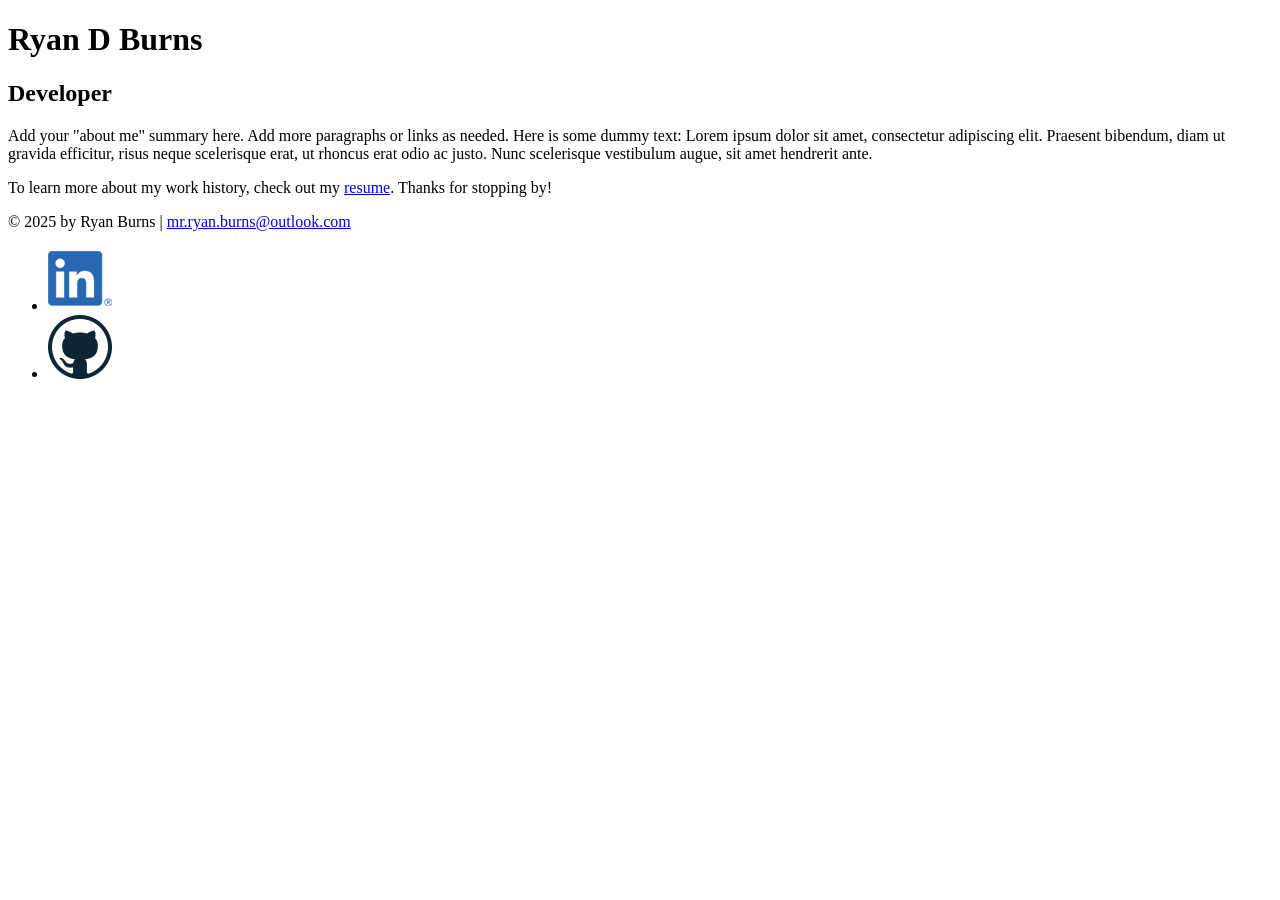
==== index.html @ b5fdc2f4 "first commit" ====
<!DOCTYPE html>
<html lang="en">
  <head>
    <meta charset="UTF-8">
    <meta name="viewport" content="width=device-width, initial-scale=1">
    <title>Ryan D Burns | Developer</title>
  </head>
  <body>
    <!-- //  INTRO  // -->
    <header>
      <!-- Start content edits below this line. -->
      <h1>Ryan D Burns</h1>
      <h2>Developer</h2>
      

      <!-- End content edits here. -->
    </header>

    <!-- //  ABOUT ME  // -->
    <main>
      <!-- Start content edits below this line. -->
      <p>Add your "about me" summary here. Add more paragraphs or links as needed. Here is some dummy text: Lorem ipsum dolor sit amet, consectetur adipiscing elit. Praesent bibendum, diam ut gravida efficitur, risus neque scelerisque erat, ut rhoncus erat odio ac justo. Nunc scelerisque vestibulum augue, sit amet hendrerit ante.</p>
      <p>To learn more about my work history, check out my <a href="resume.html"> resume</a>. Thanks for stopping by!</p>

      <!-- End content edits here. -->
    </main>

    <!-- //  FOOTER INFO, SOCIAL MEDIA  // -->
    <footer>
      <!-- Start content edits below this line. -->
      <p>© 2025 by Ryan Burns | <a href="mailto:email@example.com">mr.ryan.burns@outlook.com</a></p>

      <!-- Add or remove any networks. -->
      <ul>
        <li>
          <a href="https://www.linkedin.com/in/ryandburns/" target="_blank"><img src="images/icon-logo-linkedin.png" alt="My LinkedIn Profile"></a>
          <img src="" alt="">
        </li>
        <li>
          <a href="https://github.com/ryanbcommits" target="_blank"><img src="images/icon-logo-github.png" alt="My github Profile"></a>
        </li>
      </ul>
      <!-- End content edits here. -->
    </footer>
  </body>
</html>
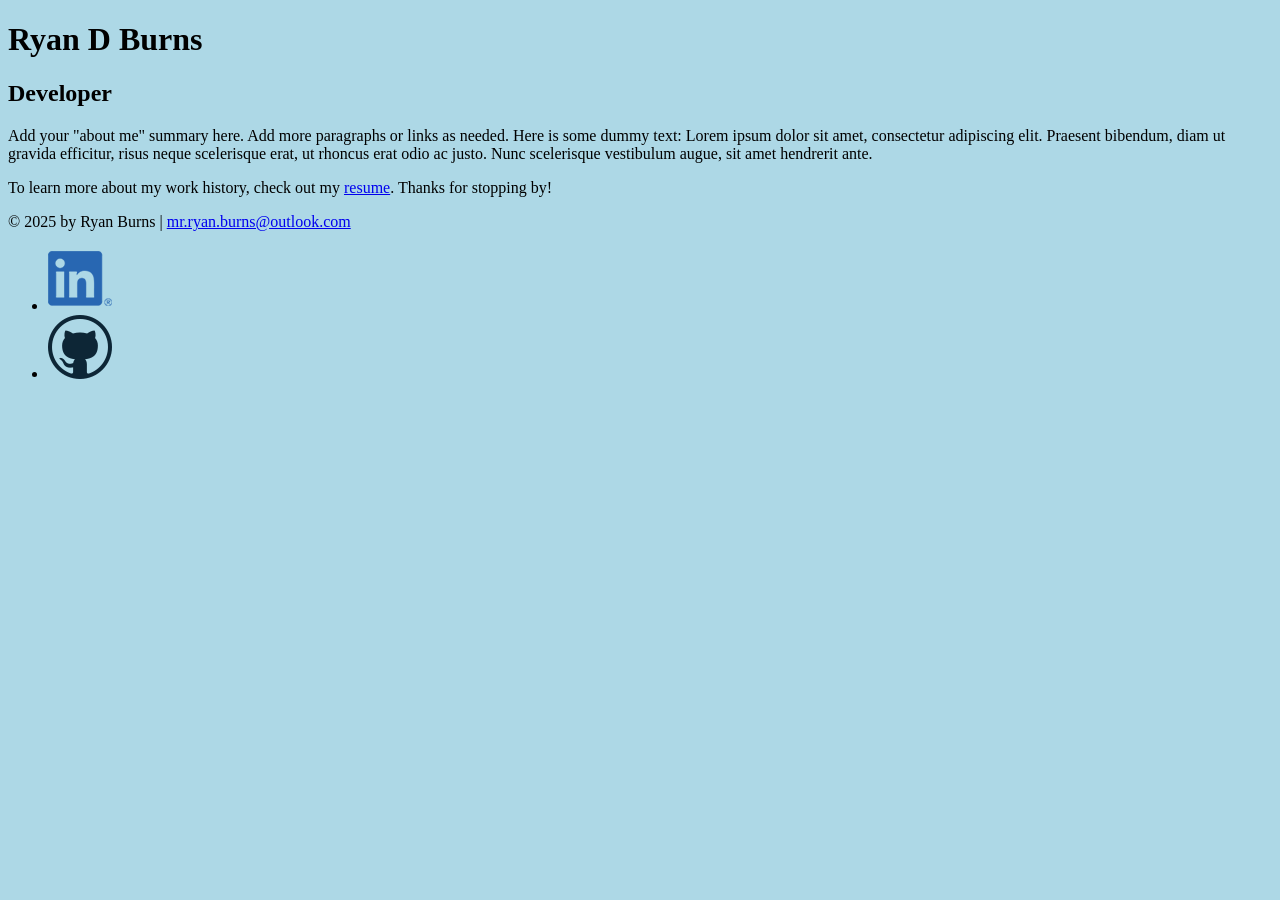
==== commit b34e5697: "Created a styles.css file" ====
--- a/index.html
+++ b/index.html
@@ -4,6 +4,8 @@
     <meta charset="UTF-8">
     <meta name="viewport" content="width=device-width, initial-scale=1">
     <title>Ryan D Burns | Developer</title>
+    <link rel="stylesheet" href="css/styles.css">
+    
   </head>
   <body>
     <!-- //  INTRO  // -->
--- a/css/styles.css
+++ b/css/styles.css
@@ -0,0 +1,3 @@
+body {
+    background: lightblue;
+}
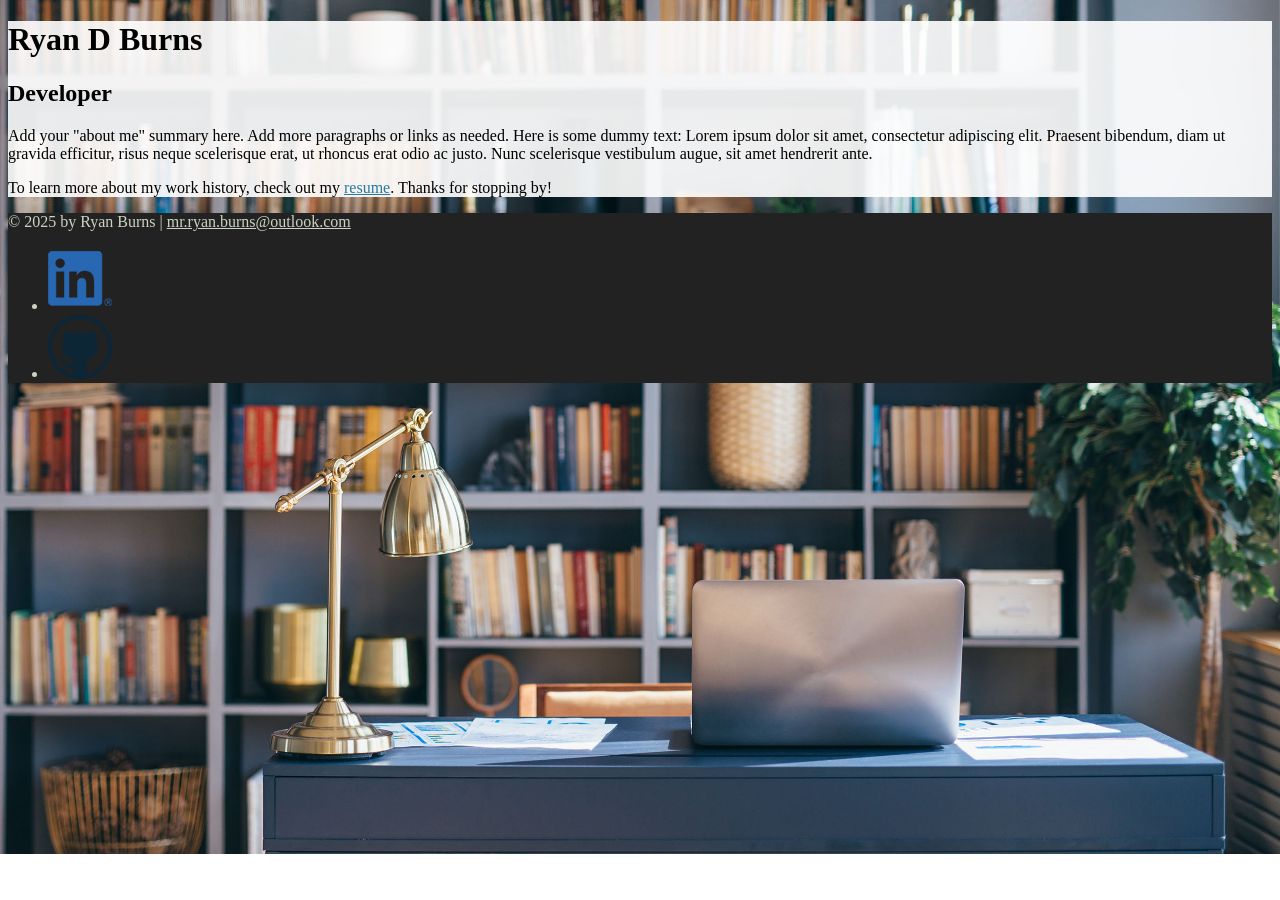
==== commit 88028fa7: "Worked through CSS training" ====
--- a/index.html
+++ b/index.html
@@ -7,26 +7,27 @@
     <link rel="stylesheet" href="css/styles.css">
     
   </head>
-  <body>
+  <body class="home">
     <!-- //  INTRO  // -->
-    <header>
-      <!-- Start content edits below this line. -->
-      <h1>Ryan D Burns</h1>
-      <h2>Developer</h2>
-      
+    <div class="content-wrapper">
+      <header>
+        <!-- Start content edits below this line. -->
+        <h1>Ryan D Burns</h1>
+        <h2>Developer</h2>
+        
 
-      <!-- End content edits here. -->
-    </header>
+        <!-- End content edits here. -->
+      </header>
 
-    <!-- //  ABOUT ME  // -->
-    <main>
-      <!-- Start content edits below this line. -->
-      <p>Add your "about me" summary here. Add more paragraphs or links as needed. Here is some dummy text: Lorem ipsum dolor sit amet, consectetur adipiscing elit. Praesent bibendum, diam ut gravida efficitur, risus neque scelerisque erat, ut rhoncus erat odio ac justo. Nunc scelerisque vestibulum augue, sit amet hendrerit ante.</p>
-      <p>To learn more about my work history, check out my <a href="resume.html"> resume</a>. Thanks for stopping by!</p>
+      <!-- //  ABOUT ME  // -->
+      <main>
+        <!-- Start content edits below this line. -->
+        <p>Add your "about me" summary here. Add more paragraphs or links as needed. Here is some dummy text: Lorem ipsum dolor sit amet, consectetur adipiscing elit. Praesent bibendum, diam ut gravida efficitur, risus neque scelerisque erat, ut rhoncus erat odio ac justo. Nunc scelerisque vestibulum augue, sit amet hendrerit ante.</p>
+        <p>To learn more about my work history, check out my <a href="resume.html"> resume</a>. Thanks for stopping by!</p>
 
-      <!-- End content edits here. -->
-    </main>
-
+        <!-- End content edits here. -->
+      </main>
+    </div>
     <!-- //  FOOTER INFO, SOCIAL MEDIA  // -->
     <footer>
       <!-- Start content edits below this line. -->
--- a/css/styles.css
+++ b/css/styles.css
@@ -1,3 +1,71 @@
+/*
+Color Pallete:
+--davys-gray: #50514fff;
+--ash-gray: #cbd4c2ff;
+--snow: #fffcffff;
+--cerulean: #247ba0ff;
+--khaki: #c3b299ff;
+*/
+
+/*GLOBAL STYLES
+-------------------------------------*/
 body {
-    background: lightblue;
+    background: snow;
+}
+
+/* links */
+a {
+    color: #247ba0ff;
+
+}
+
+a:hover {
+    color: #50514fff;
+    text-decoration: none;
+}
+
+footer a {
+    color: #cbd4c2ff;
+}
+footer a:hover {
+    color: #fffcffff;
+    text-decoration: none;
+}
+
+.btn {
+    background-color: #247ba0ff;
+    color: #fffcffff;
+    text-decoration: none;
+}
+
+/* HOME
+-------------------------------------*/
+.home {
+    background: url(../images/bg-home-office-bookshelf.jpg) no-repeat;
+    background-size: cover;
+}
+.home .content-wrapper {
+    background: rgb(255 255 255 / 0.9);
+}
+
+/* RESUME
+-------------------------------------*/
+
+/* Profile
+-------------------------------------*/
+
+/* Projects
+-------------------------------------*/
+
+/* Work Experience
+-------------------------------------*/
+
+/* Education
+-------------------------------------*/
+
+/* FOOTER
+-------------------------------------*/
+footer {
+    background: #222;
+    color: #cbd4c2ff;
 }
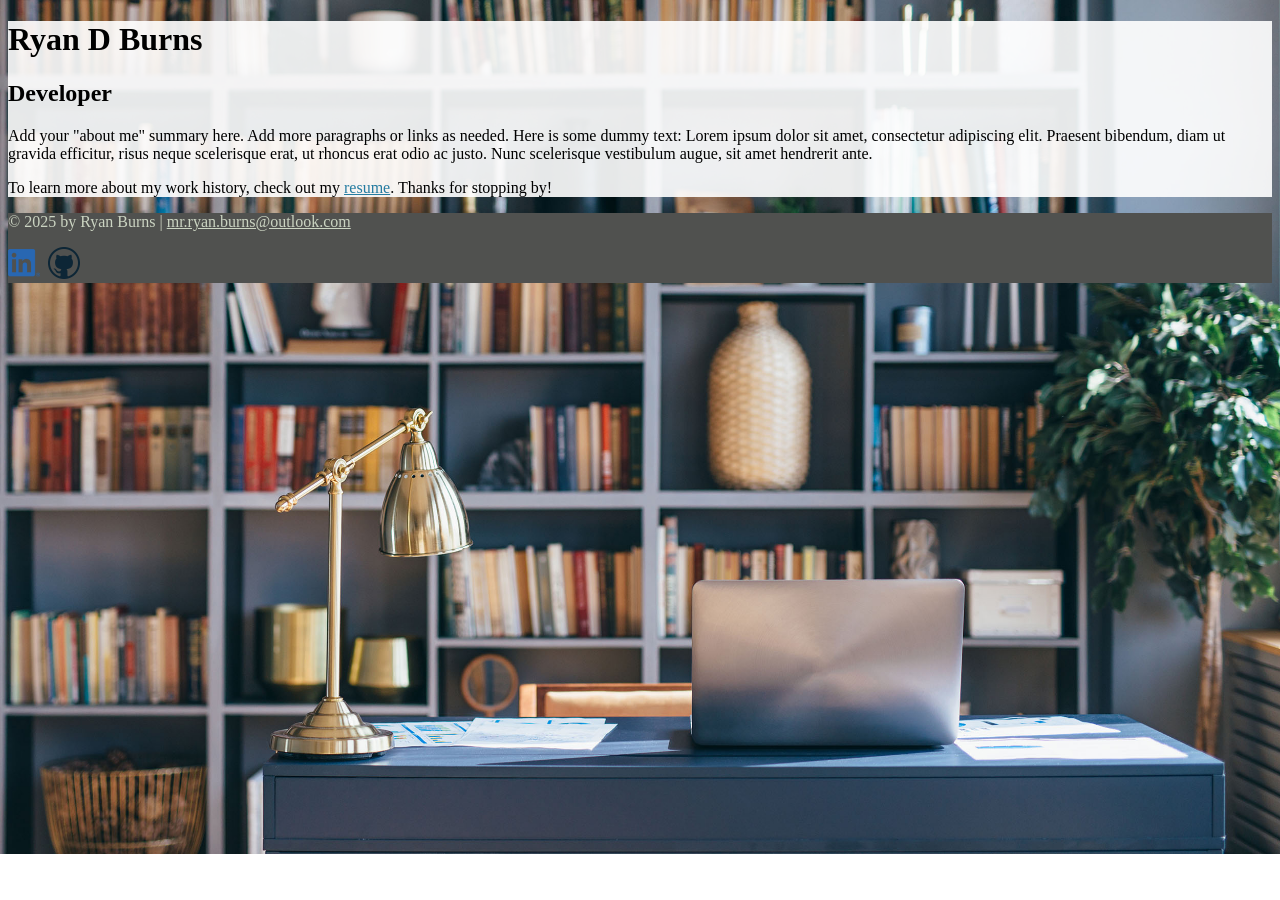
==== commit 4363685d: "Implemented inline-block to show icons like block elements" ====
--- a/index.html
+++ b/index.html
@@ -34,7 +34,7 @@
       <p>© 2025 by Ryan Burns | <a href="mailto:email@example.com">mr.ryan.burns@outlook.com</a></p>
 
       <!-- Add or remove any networks. -->
-      <ul>
+      <ul class="socials">
         <li>
           <a href="https://www.linkedin.com/in/ryandburns/" target="_blank"><img src="images/icon-logo-linkedin.png" alt="My LinkedIn Profile"></a>
           <img src="" alt="">
--- a/css/styles.css
+++ b/css/styles.css
@@ -9,6 +9,17 @@
 
 /*GLOBAL STYLES
 -------------------------------------*/
+
+/* 
+  https://www.paulirish.com/2012/box-sizing-border-box-ftw/
+*/
+html {
+  box-sizing: border-box;
+}
+*, *:before, *:after {
+  box-sizing: inherit;
+}
+
 body {
     background: snow;
 }
@@ -20,7 +31,7 @@
 }
 
 a:hover {
-    color: #50514fff;
+    color: #cbd4c2ff;
     text-decoration: none;
 }
 
@@ -66,6 +77,16 @@
 /* FOOTER
 -------------------------------------*/
 footer {
-    background: #222;
+    background: #50514fff;
     color: #cbd4c2ff;
+}
+.socials {
+    list-style-type: none;
+    padding: 0;
+}
+.socials li {
+    display: inline-block; /*This applies the list items like block elements*/ 
+}
+.socials img {
+    width: 32px;
 }
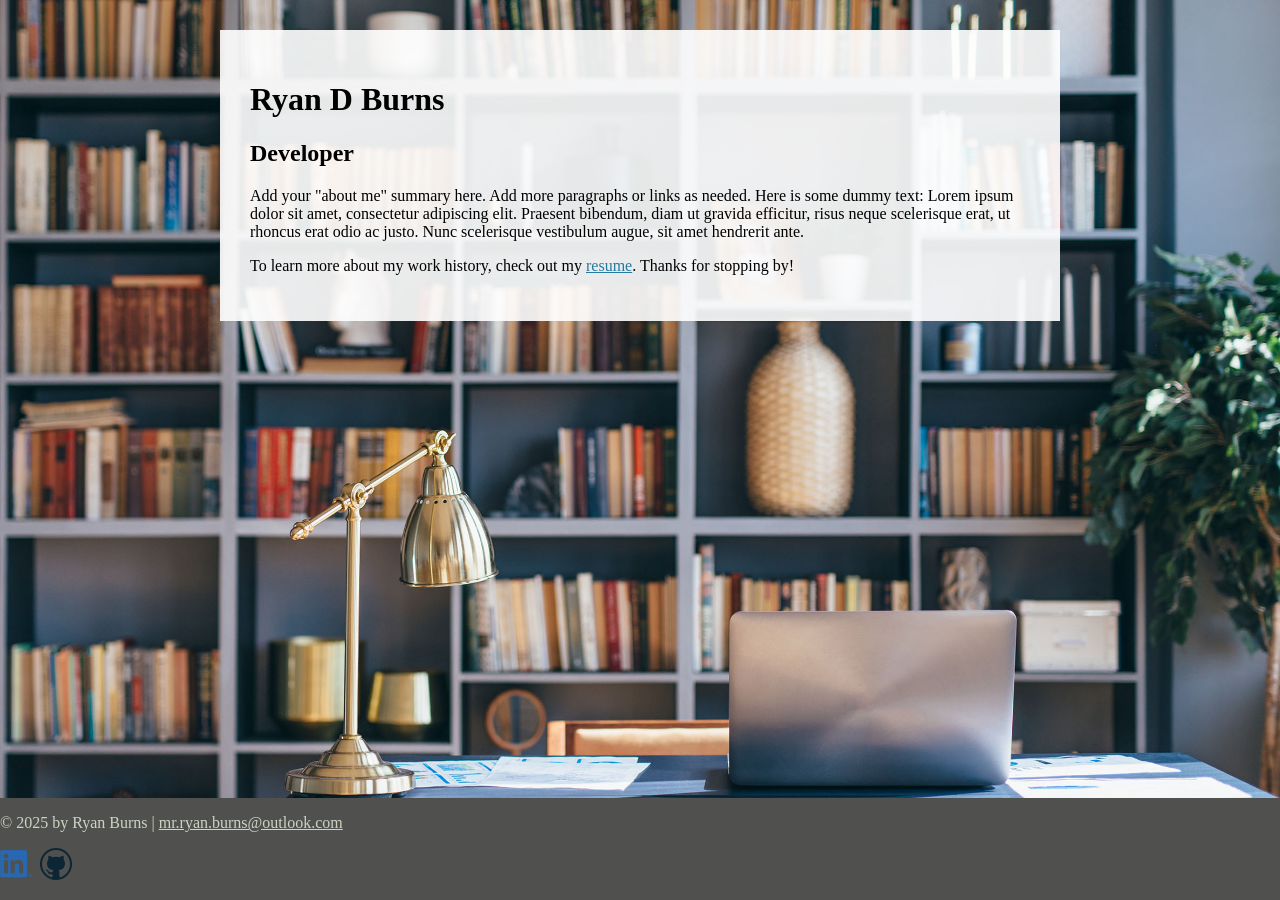
==== commit af2b0816: "implemented flexbox to index.html" ====
--- a/index.html
+++ b/index.html
@@ -10,23 +10,25 @@
   <body class="home">
     <!-- //  INTRO  // -->
     <div class="content-wrapper">
-      <header>
-        <!-- Start content edits below this line. -->
-        <h1>Ryan D Burns</h1>
-        <h2>Developer</h2>
-        
+      <div class="content-bg">
+        <header>
+          <!-- Start content edits below this line. -->
+          <h1>Ryan D Burns</h1>
+          <h2>Developer</h2>
+          
 
-        <!-- End content edits here. -->
-      </header>
+          <!-- End content edits here. -->
+        </header>
 
-      <!-- //  ABOUT ME  // -->
-      <main>
-        <!-- Start content edits below this line. -->
-        <p>Add your "about me" summary here. Add more paragraphs or links as needed. Here is some dummy text: Lorem ipsum dolor sit amet, consectetur adipiscing elit. Praesent bibendum, diam ut gravida efficitur, risus neque scelerisque erat, ut rhoncus erat odio ac justo. Nunc scelerisque vestibulum augue, sit amet hendrerit ante.</p>
-        <p>To learn more about my work history, check out my <a href="resume.html"> resume</a>. Thanks for stopping by!</p>
+        <!-- //  ABOUT ME  // -->
+        <main>
+          <!-- Start content edits below this line. -->
+          <p>Add your "about me" summary here. Add more paragraphs or links as needed. Here is some dummy text: Lorem ipsum dolor sit amet, consectetur adipiscing elit. Praesent bibendum, diam ut gravida efficitur, risus neque scelerisque erat, ut rhoncus erat odio ac justo. Nunc scelerisque vestibulum augue, sit amet hendrerit ante.</p>
+          <p>To learn more about my work history, check out my <a href="resume.html"> resume</a>. Thanks for stopping by!</p>
 
-        <!-- End content edits here. -->
-      </main>
+          <!-- End content edits here. -->
+        </main>
+      </div>
     </div>
     <!-- //  FOOTER INFO, SOCIAL MEDIA  // -->
     <footer>
--- a/css/styles.css
+++ b/css/styles.css
@@ -7,7 +7,7 @@
 --khaki: #c3b299ff;
 */
 
-/*GLOBAL STYLES
+/*GLOBAL STYLES 
 -------------------------------------*/
 
 /* 
@@ -20,8 +20,13 @@
   box-sizing: inherit;
 }
 
+html, body {
+    height: 100%;
+}
+
 body {
     background: snow;
+    margin: 0;
 }
 
 /* links */
@@ -49,21 +54,62 @@
     text-decoration: none;
 }
 
+.content-wrapper {
+    margin: 0 auto;
+    padding: 30px;
+    max-width: 900px;;
+    
+}
+
 /* HOME
 -------------------------------------*/
 .home {
     background: url(../images/bg-home-office-bookshelf.jpg) no-repeat;
     background-size: cover;
+    display: flex;
+    flex-direction: column;
 }
 .home .content-wrapper {
+    flex: 1 0 auto;
+}
+.content-bg {
     background: rgb(255 255 255 / 0.9);
+    padding: 30px;
 }
 
 /* RESUME
 -------------------------------------*/
+.resume header::before {
+    background: url(../images/bg-home-office-bookshelf.jpg) center;
+    background-size: cover;
+    content: "";
+    display: block;
+    height: 250px;
+}
+.resume-section {
+    margin-bottom: 50px;
+}
+.resume-section h2 {
+    border-bottom: 2px dashed #cbd4c2ff;
+}
+.download-link {
+    position: fixed;
+    top: 5px;
+    left: 5px;
+}
 
 /* Profile
 -------------------------------------*/
+.project-item {
+    display: flow-root;
+    margin: 30px 0;
+}
+
+.project-item img{
+    width: 300px;
+    float: left;
+    margin-right: 20px;
+}
 
 /* Projects
 -------------------------------------*/
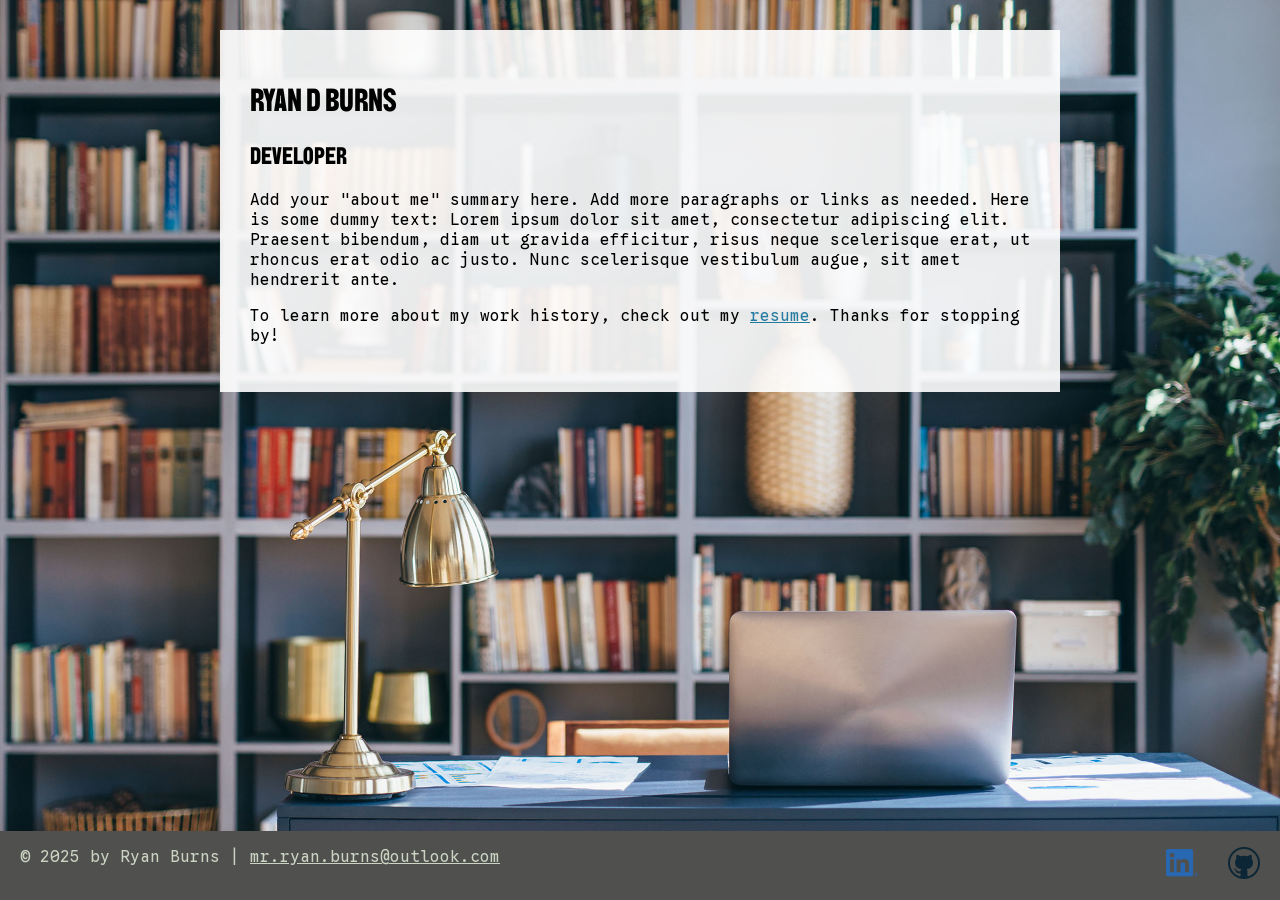
==== commit 7acabe76: "Added Google fonts" ====
--- a/index.html
+++ b/index.html
@@ -4,6 +4,9 @@
     <meta charset="UTF-8">
     <meta name="viewport" content="width=device-width, initial-scale=1">
     <title>Ryan D Burns | Developer</title>
+    <link rel="preconnect" href="https://fonts.googleapis.com">
+    <link rel="preconnect" href="https://fonts.gstatic.com" crossorigin>
+    <link href="https://fonts.googleapis.com/css2?family=BBH+Sans+Bogle&family=Google+Sans+Code:ital,wght@0,300..800;1,300..800&display=swap" rel="stylesheet">
     <link rel="stylesheet" href="css/styles.css">
     
   </head>
--- a/css/styles.css
+++ b/css/styles.css
@@ -27,6 +27,12 @@
 body {
     background: snow;
     margin: 0;
+    font-family: "Google Sans Code", monospace;
+}
+h1, h2, h3 {
+    font-family: "BBH Sans Bogle", sans-serif;
+    font-weight: 400;
+  font-style: normal;
 }
 
 /* links */
@@ -116,6 +122,11 @@
 
 /* Work Experience
 -------------------------------------*/
+.work-item {
+    display: grid;
+    grid-template-columns: 300px 1fr;
+    column-gap: 20px;
+}
 
 /* Education
 -------------------------------------*/
@@ -125,6 +136,10 @@
 footer {
     background: #50514fff;
     color: #cbd4c2ff;
+    display: flex;
+    justify-content: space-between;
+    padding: 0 20px;
+    
 }
 .socials {
     list-style-type: none;
@@ -132,7 +147,12 @@
 }
 .socials li {
     display: inline-block; /*This applies the list items like block elements*/ 
+    margin-left: 10px;
 }
 .socials img {
     width: 32px;
-}+}
+.socials img:hover {
+    opacity: 0.5;
+}
+
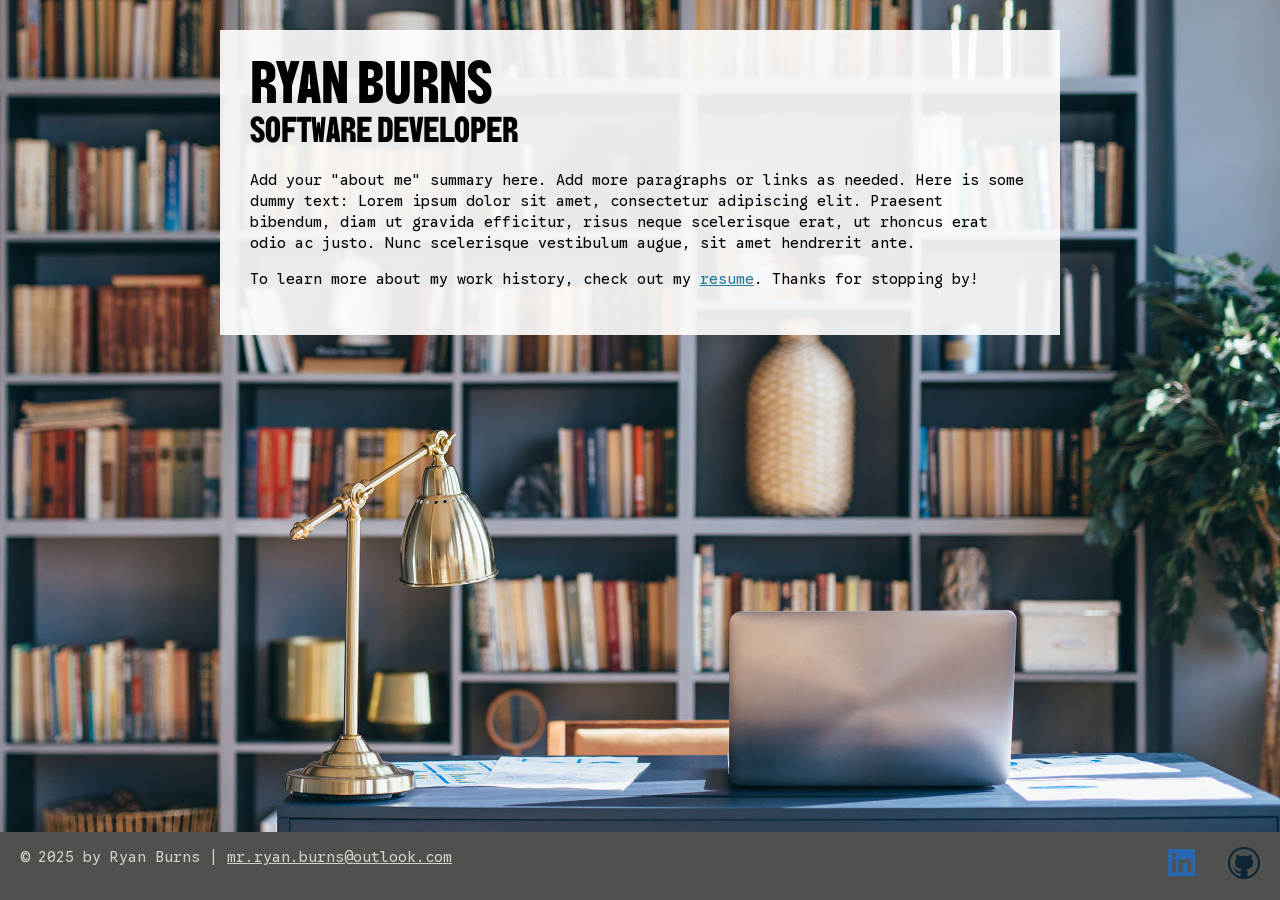
==== commit dcd95d06: "added a readme so I'll be ready when I make it public" ====
--- a/index.html
+++ b/index.html
@@ -16,8 +16,8 @@
       <div class="content-bg">
         <header>
           <!-- Start content edits below this line. -->
-          <h1>Ryan D Burns</h1>
-          <h2>Developer</h2>
+          <h1>Ryan Burns</h1>
+          <h2>Software Developer</h2>
           
 
           <!-- End content edits here. -->
--- a/css/styles.css
+++ b/css/styles.css
@@ -14,10 +14,11 @@
   https://www.paulirish.com/2012/box-sizing-border-box-ftw/
 */
 html {
-  box-sizing: border-box;
+    box-sizing: border-box;
+    font-size: 62.5%; /* setting default to 10px */
 }
 *, *:before, *:after {
-  box-sizing: inherit;
+    box-sizing: inherit;
 }
 
 html, body {
@@ -28,11 +29,28 @@
     background: snow;
     margin: 0;
     font-family: "Google Sans Code", monospace;
+    font-size: 1.5rem; /* equivelant to 15 pixels*/
+    line-height: 1.4;
 }
 h1, h2, h3 {
     font-family: "BBH Sans Bogle", sans-serif;
     font-weight: 400;
-  font-style: normal;
+    font-style: normal;
+    margin: 0;
+}
+
+/*The following rem sizes are a bit too large for me try reworking it...*/
+h1 {
+    font-size: 6rem;
+    line-height: 0.75;
+}
+
+h2 {
+    font-size: 3.6rem;
+}
+
+h3 { 
+    font-size: 2.4rem;
 }
 
 /* links */
@@ -58,6 +76,13 @@
     background-color: #247ba0ff;
     color: #fffcffff;
     text-decoration: none;
+    text-transform: uppercase;
+    font-size: 1.2rem; /*makes the text smaller than the paragraph text*/
+    display: inline-block;
+    padding: 7px;
+    letter-spacing: 0.1em;
+    line-height: 1;
+    border-radius: 4px;
 }
 
 .content-wrapper {
@@ -82,6 +107,15 @@
     background: rgb(255 255 255 / 0.9);
     padding: 30px;
 }
+@media screen and (max-width:400px) {
+    .home .content-wrapper {
+        padding: 10px;
+    }
+    .content-bg {
+        padding: 20px;
+    }
+}
+
 
 /* RESUME
 -------------------------------------*/
@@ -102,44 +136,96 @@
     position: fixed;
     top: 5px;
     left: 5px;
-}
-
-/* Profile
+    font-size: 1.5rem;
+}
+@media screen and (max-width: 1200px) {
+    .download-link {
+        position: absolute;
+    }
+}
+@media screen and (max-width:500px) {
+    .resume header::before {
+        height: 175px;
+    }
+    h1 {
+        font-size: 5rem;
+    }
+    h2 {
+        font-size: 4rem;
+    }
+}
+
+/* Projects
 -------------------------------------*/
 .project-item {
-    display: flow-root;
     margin: 30px 0;
 }
 
-.project-item img{
+.project-item img {
     width: 300px;
-    float: left;
-    margin-right: 20px;
-}
-
-/* Projects
--------------------------------------*/
+}
+@media screen and (min-width:860px) {
+    .project-item {
+        display: flow-root;
+    }
+    .project-item img {
+        float: left;
+        margin-right: 20px;
+    }
+}
+@media screen and (min-width:650px) and (max-width:859px) {
+    .project-wrapper {
+        display: grid;
+        grid-template-columns: repeat(2, 1fr);
+        column-gap: 20px;
+    }
+    .project-item img {
+        width: 100%;
+    }
+}
+@media  screen and (max-width:500px) {
+    .project-item img {
+        width: 100%;
+        margin-bottom: 10px;
+    }
+}
 
 /* Work Experience
 -------------------------------------*/
 .work-item {
-    display: grid;
-    grid-template-columns: 300px 1fr;
-    column-gap: 20px;
-}
+    
+    margin: 30px 0; 
+}
+.work-details p {
+    margin: 0;
+}
+
+@media screen and (min-width: 860px) {
+    .work-item {
+        display: grid;
+        grid-template-columns: 300px 1fr;
+        column-gap: 20px;
+    }
+    .work-summary p:first-child {
+        margin-top: 0;
+}
+}
+
 
 /* Education
 -------------------------------------*/
+.education-item {
+    margin: 30px 0; 
+}
+.education-item p {
+    margin: 0;
+}
 
 /* FOOTER
 -------------------------------------*/
 footer {
     background: #50514fff;
     color: #cbd4c2ff;
-    display: flex;
-    justify-content: space-between;
-    padding: 0 20px;
-    
 }
 .socials {
     list-style-type: none;
@@ -155,4 +241,16 @@
 .socials img:hover {
     opacity: 0.5;
 }
-
+@media screen and (min-width: 860px) {
+    footer {
+        display: flex;
+        justify-content: space-between;
+        padding: 0 20px;
+    }
+}
+@media screen and (max-width: 859px) {
+    footer {
+        text-align: center;
+        padding: 10px;
+    }
+}
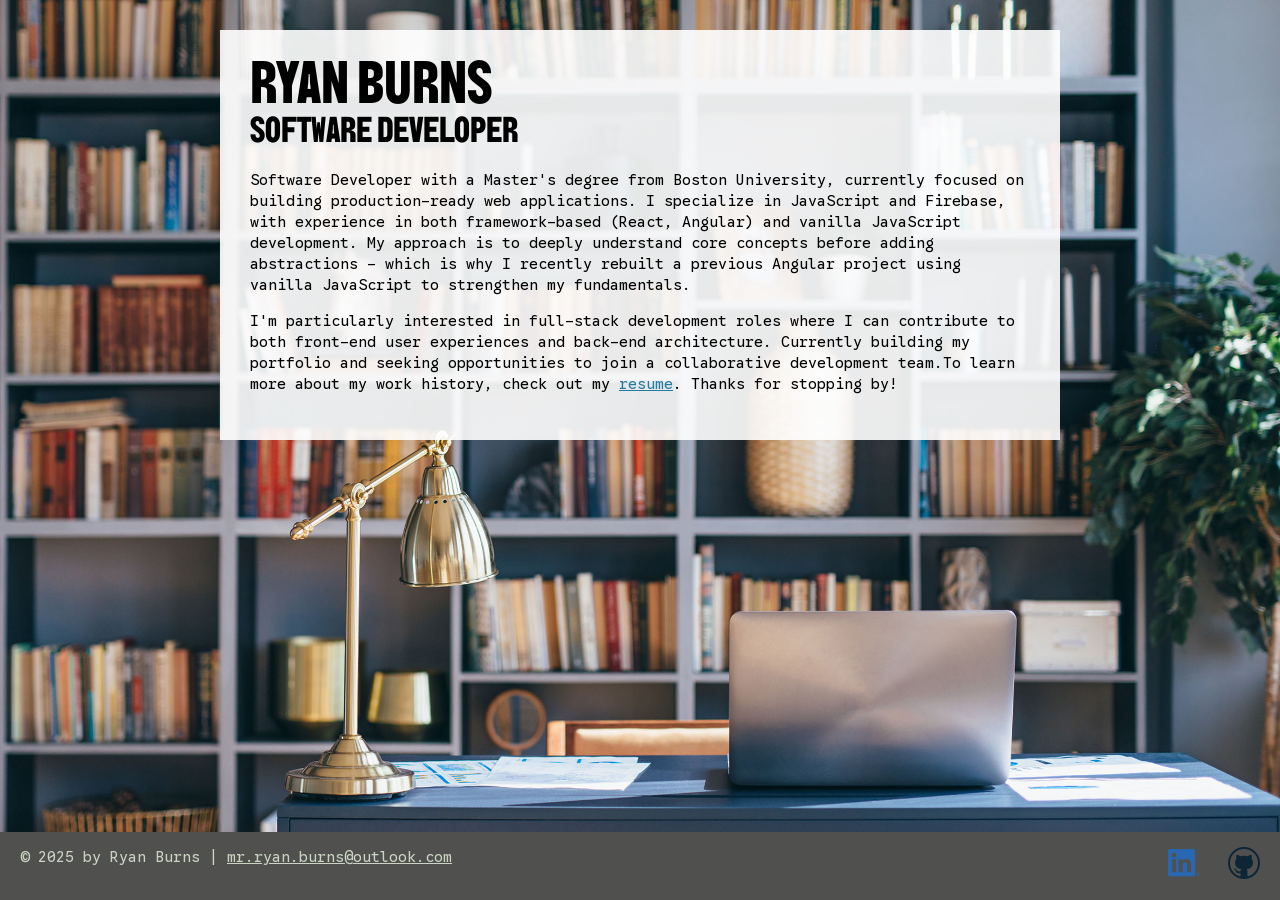
==== commit 5f4b0c52: "updated resume" ====
--- a/index.html
+++ b/index.html
@@ -26,8 +26,9 @@
         <!-- //  ABOUT ME  // -->
         <main>
           <!-- Start content edits below this line. -->
-          <p>Add your "about me" summary here. Add more paragraphs or links as needed. Here is some dummy text: Lorem ipsum dolor sit amet, consectetur adipiscing elit. Praesent bibendum, diam ut gravida efficitur, risus neque scelerisque erat, ut rhoncus erat odio ac justo. Nunc scelerisque vestibulum augue, sit amet hendrerit ante.</p>
-          <p>To learn more about my work history, check out my <a href="resume.html"> resume</a>. Thanks for stopping by!</p>
+          <p>Software Developer with a Master's degree from Boston University, currently focused on building production-ready web applications. I 
+            specialize in JavaScript and Firebase, with experience in both framework-based (React, Angular) and vanilla JavaScript development. My approach is to deeply understand core concepts before adding abstractions - which is why I recently rebuilt a previous Angular project using vanilla JavaScript to strengthen my fundamentals.</p>
+          <p>I'm particularly interested in full-stack development roles where I can contribute to both front-end user experiences and back-end architecture. Currently building my portfolio and seeking opportunities to join a collaborative development team.To learn more about my work history, check out my <a href="resume.html"> resume</a>. Thanks for stopping by!</p>
 
           <!-- End content edits here. -->
         </main>
